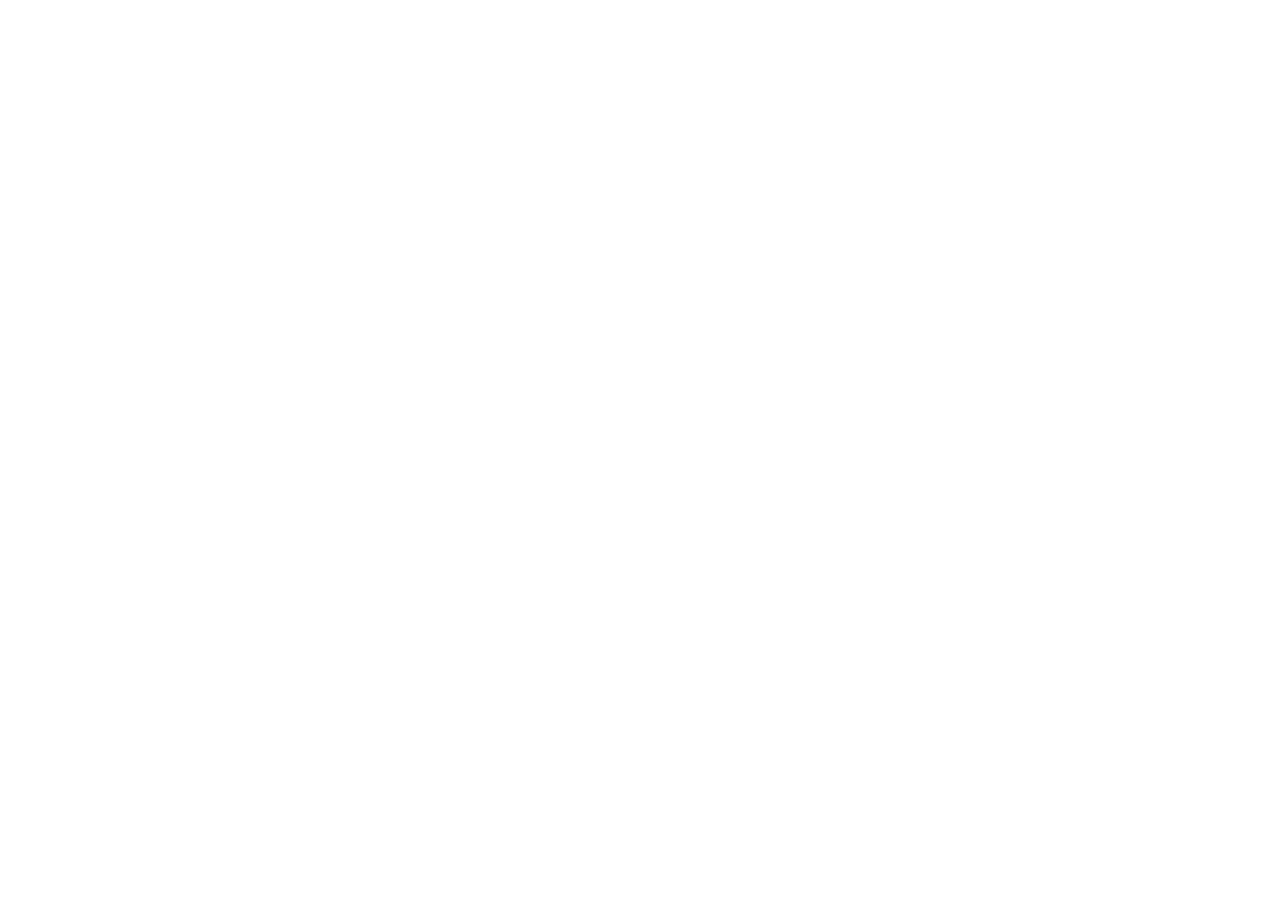
==== index.html @ 6c64a120 "Update and rename flores.html to index.html" ====
<!DOCTYPE html>
<html lang="en">
<head>
    <meta charset="UTF-8">
    <meta http-equiv="X-UA-Compatible" content="IE=edge">
    <meta name="viewport" content="width=device-width, initial-scale=1.0">
    <link rel="stylesheet" href="css/main.css">
    <link rel="icon" href="img/flowers.png" type="image/x-icon">
    <title>flowers</title>
</head>
<body class="container">
    <div class="night"></div>
    <div class="flowers">
      <div class="flower flower--1">
        <div class="flower__leafs flower__leafs--1">
          <div class="flower__leaf flower__leaf--1"></div>
          <div class="flower__leaf flower__leaf--2"></div>
          <div class="flower__leaf flower__leaf--3"></div>
          <div class="flower__leaf flower__leaf--4"></div>
          <div class="flower__white-circle"></div>  
          <div class="flower__light flower__light--1"></div>
          <div class="flower__light flower__light--2"></div>
          <div class="flower__light flower__light--3"></div>
          <div class="flower__light flower__light--4"></div>
          <div class="flower__light flower__light--5"></div>
          <div class="flower__light flower__light--6"></div>
          <div class="flower__light flower__light--7"></div>
          <div class="flower__light flower__light--8"></div>
  
        </div>
        <div class="flower__line">
          <div class="flower__line__leaf flower__line__leaf--1"></div>
          <div class="flower__line__leaf flower__line__leaf--2"></div>
          <div class="flower__line__leaf flower__line__leaf--3"></div>
          <div class="flower__line__leaf flower__line__leaf--4"></div>
          <div class="flower__line__leaf flower__line__leaf--5"></div>
          <div class="flower__line__leaf flower__line__leaf--6"></div>
        </div>
      </div>
  
      <div class="flower flower--2">
        <div class="flower__leafs flower__leafs--2">
          <div class="flower__leaf flower__leaf--1"></div>
          <div class="flower__leaf flower__leaf--2"></div>
          <div class="flower__leaf flower__leaf--3"></div>
          <div class="flower__leaf flower__leaf--4"></div>
          <div class="flower__white-circle"></div>
  
          <div class="flower__light flower__light--1"></div>
          <div class="flower__light flower__light--2"></div>
          <div class="flower__light flower__light--3"></div>
          <div class="flower__light flower__light--4"></div>
          <div class="flower__light flower__light--5"></div>
          <div class="flower__light flower__light--6"></div>
          <div class="flower__light flower__light--7"></div>
          <div class="flower__light flower__light--8"></div>
  
        </div>
        <div class="flower__line">
          <div class="flower__line__leaf flower__line__leaf--1"></div>
          <div class="flower__line__leaf flower__line__leaf--2"></div>
          <div class="flower__line__leaf flower__line__leaf--3"></div>
          <div class="flower__line__leaf flower__line__leaf--4"></div>
        </div>
      </div>
  
      <div class="flower flower--3">
        <div class="flower__leafs flower__leafs--3">
          <div class="flower__leaf flower__leaf--1"></div>
          <div class="flower__leaf flower__leaf--2"></div>
          <div class="flower__leaf flower__leaf--3"></div>
          <div class="flower__leaf flower__leaf--4"></div>
          <div class="flower__white-circle"></div>
  
          <div class="flower__light flower__light--1"></div>
          <div class="flower__light flower__light--2"></div>
          <div class="flower__light flower__light--3"></div>
          <div class="flower__light flower__light--4"></div>
          <div class="flower__light flower__light--5"></div>
          <div class="flower__light flower__light--6"></div>
          <div class="flower__light flower__light--7"></div>
          <div class="flower__light flower__light--8"></div>
  
        </div>
        <div class="flower__line">
          <div class="flower__line__leaf flower__line__leaf--1"></div>
          <div class="flower__line__leaf flower__line__leaf--2"></div>
          <div class="flower__line__leaf flower__line__leaf--3"></div>
          <div class="flower__line__leaf flower__line__leaf--4"></div>
        </div>
      </div>
  
      <div class="grow-ans" style="--d:1.2s">
        <div class="flower__g-long">
          <div class="flower__g-long__top"></div>
          <div class="flower__g-long__bottom"></div>
        </div>
      </div>
  
      <div class="growing-grass">
        <div class="flower__grass flower__grass--1">
          <div class="flower__grass--top"></div>
          <div class="flower__grass--bottom"></div>
          <div class="flower__grass__leaf flower__grass__leaf--1"></div>
          <div class="flower__grass__leaf flower__grass__leaf--2"></div>
          <div class="flower__grass__leaf flower__grass__leaf--3"></div>
          <div class="flower__grass__leaf flower__grass__leaf--4"></div>
          <div class="flower__grass__leaf flower__grass__leaf--5"></div>
          <div class="flower__grass__leaf flower__grass__leaf--6"></div>
          <div class="flower__grass__leaf flower__grass__leaf--7"></div>
          <div class="flower__grass__leaf flower__grass__leaf--8"></div>
          <div class="flower__grass__overlay"></div>
        </div>
      </div>
  
      <div class="growing-grass">
        <div class="flower__grass flower__grass--2">
          <div class="flower__grass--top"></div>
          <div class="flower__grass--bottom"></div>
          <div class="flower__grass__leaf flower__grass__leaf--1"></div>
          <div class="flower__grass__leaf flower__grass__leaf--2"></div>
          <div class="flower__grass__leaf flower__grass__leaf--3"></div>
          <div class="flower__grass__leaf flower__grass__leaf--4"></div>
          <div class="flower__grass__leaf flower__grass__leaf--5"></div>
          <div class="flower__grass__leaf flower__grass__leaf--6"></div>
          <div class="flower__grass__leaf flower__grass__leaf--7"></div>
          <div class="flower__grass__leaf flower__grass__leaf--8"></div>
          <div class="flower__grass__overlay"></div>
        </div>
      </div>
  
      <div class="grow-ans" style="--d:2.4s">
        <div class="flower__g-right flower__g-right--1">
          <div class="leaf"></div>
        </div>
      </div>
  
      <div class="grow-ans" style="--d:2.8s">
        <div class="flower__g-right flower__g-right--2">
          <div class="leaf"></div>
        </div>
      </div>
  
      <div class="grow-ans" style="--d:2.8s">
        <div class="flower__g-front">
          <div class="flower__g-front__leaf-wrapper flower__g-front__leaf-wrapper--1">
            <div class="flower__g-front__leaf"></div>
          </div>
          <div class="flower__g-front__leaf-wrapper flower__g-front__leaf-wrapper--2">
            <div class="flower__g-front__leaf"></div>
          </div>
          <div class="flower__g-front__leaf-wrapper flower__g-front__leaf-wrapper--3">
            <div class="flower__g-front__leaf"></div>
          </div>
          <div class="flower__g-front__leaf-wrapper flower__g-front__leaf-wrapper--4">
            <div class="flower__g-front__leaf"></div>
          </div>
          <div class="flower__g-front__leaf-wrapper flower__g-front__leaf-wrapper--5">
            <div class="flower__g-front__leaf"></div>
          </div>
          <div class="flower__g-front__leaf-wrapper flower__g-front__leaf-wrapper--6">
            <div class="flower__g-front__leaf"></div>
          </div>
          <div class="flower__g-front__leaf-wrapper flower__g-front__leaf-wrapper--7">
            <div class="flower__g-front__leaf"></div>
          </div>
          <div class="flower__g-front__leaf-wrapper flower__g-front__leaf-wrapper--8">
            <div class="flower__g-front__leaf"></div>
          </div>
          <div class="flower__g-front__line"></div>
        </div>
      </div>
  
      <div class="grow-ans" style="--d:3.2s">
        <div class="flower__g-fr">
          <div class="leaf"></div>
          <div class="flower__g-fr__leaf flower__g-fr__leaf--1"></div>
          <div class="flower__g-fr__leaf flower__g-fr__leaf--2"></div>
          <div class="flower__g-fr__leaf flower__g-fr__leaf--3"></div>
          <div class="flower__g-fr__leaf flower__g-fr__leaf--4"></div>
          <div class="flower__g-fr__leaf flower__g-fr__leaf--5"></div>
          <div class="flower__g-fr__leaf flower__g-fr__leaf--6"></div>
          <div class="flower__g-fr__leaf flower__g-fr__leaf--7"></div>
          <div class="flower__g-fr__leaf flower__g-fr__leaf--8"></div>
        </div>
      </div>
  
      <div class="long-g long-g--0">
        <div class="grow-ans" style="--d:3s">
          <div class="leaf leaf--0"></div>
        </div>
        <div class="grow-ans" style="--d:2.2s">
          <div class="leaf leaf--1"></div>
        </div>
        <div class="grow-ans" style="--d:3.4s">
          <div class="leaf leaf--2"></div>
        </div>
        <div class="grow-ans" style="--d:3.6s">
          <div class="leaf leaf--3"></div>
        </div>
      </div>
  
      <div class="long-g long-g--1">
        <div class="grow-ans" style="--d:3.6s">
          <div class="leaf leaf--0"></div>
        </div>
        <div class="grow-ans" style="--d:3.8s">
          <div class="leaf leaf--1"></div>
        </div>
        <div class="grow-ans" style="--d:4s">
          <div class="leaf leaf--2"></div>
        </div>
        <div class="grow-ans" style="--d:4.2s">
          <div class="leaf leaf--3"></div>
        </div>
      </div>
  
      <div class="long-g long-g--2">
        <div class="grow-ans" style="--d:4s">
          <div class="leaf leaf--0"></div>
        </div>
        <div class="grow-ans" style="--d:4.2s">
          <div class="leaf leaf--1"></div>
        </div>
        <div class="grow-ans" style="--d:4.4s">
          <div class="leaf leaf--2"></div>
        </div>
        <div class="grow-ans" style="--d:4.6s">
          <div class="leaf leaf--3"></div>
        </div>
      </div>
  
      <div class="long-g long-g--3">
        <div class="grow-ans" style="--d:4s">
          <div class="leaf leaf--0"></div>
        </div>
        <div class="grow-ans" style="--d:4.2s">
          <div class="leaf leaf--1"></div>
        </div>
        <div class="grow-ans" style="--d:3s">
          <div class="leaf leaf--2"></div>
        </div>
        <div class="grow-ans" style="--d:3.6s">
          <div class="leaf leaf--3"></div>
        </div>
      </div>
  
      <div class="long-g long-g--4">
        <div class="grow-ans" style="--d:4s">
          <div class="leaf leaf--0"></div>
        </div>
        <div class="grow-ans" style="--d:4.2s">
          <div class="leaf leaf--1"></div>
        </div>
        <div class="grow-ans" style="--d:3s">
          <div class="leaf leaf--2"></div>
        </div>
        <div class="grow-ans" style="--d:3.6s">
          <div class="leaf leaf--3"></div>
        </div>
      </div>
  
      <div class="long-g long-g--5">
        <div class="grow-ans" style="--d:4s">
          <div class="leaf leaf--0"></div>
        </div>
        <div class="grow-ans" style="--d:4.2s">
          <div class="leaf leaf--1"></div>
        </div>
        <div class="grow-ans" style="--d:3s">
          <div class="leaf leaf--2"></div>
        </div>
        <div class="grow-ans" style="--d:3.6s">
          <div class="leaf leaf--3"></div>
        </div>
      </div>
  
      <div class="long-g long-g--6">
        <div class="grow-ans" style="--d:4.2s">
          <div class="leaf leaf--0"></div>
        </div>
        <div class="grow-ans" style="--d:4.4s">
          <div class="leaf leaf--1"></div>
        </div>
        <div class="grow-ans" style="--d:4.6s">
          <div class="leaf leaf--2"></div>
        </div>
        <div class="grow-ans" style="--d:4.8s">
          <div class="leaf leaf--3"></div>
        </div>
      </div>
  
      <div class="long-g long-g--7">
        <div class="grow-ans" style="--d:3s">
          <div class="leaf leaf--0"></div>
        </div>
        <div class="grow-ans" style="--d:3.2s">
          <div class="leaf leaf--1"></div>
        </div>
        <div class="grow-ans" style="--d:3.5s">
          <div class="leaf leaf--2"></div>
        </div>
        <div class="grow-ans" style="--d:3.6s">
          <div class="leaf leaf--3"></div>
        </div>
      </div>
    </div>
    
    <script src="main.js"></script>
  </body>
</html>
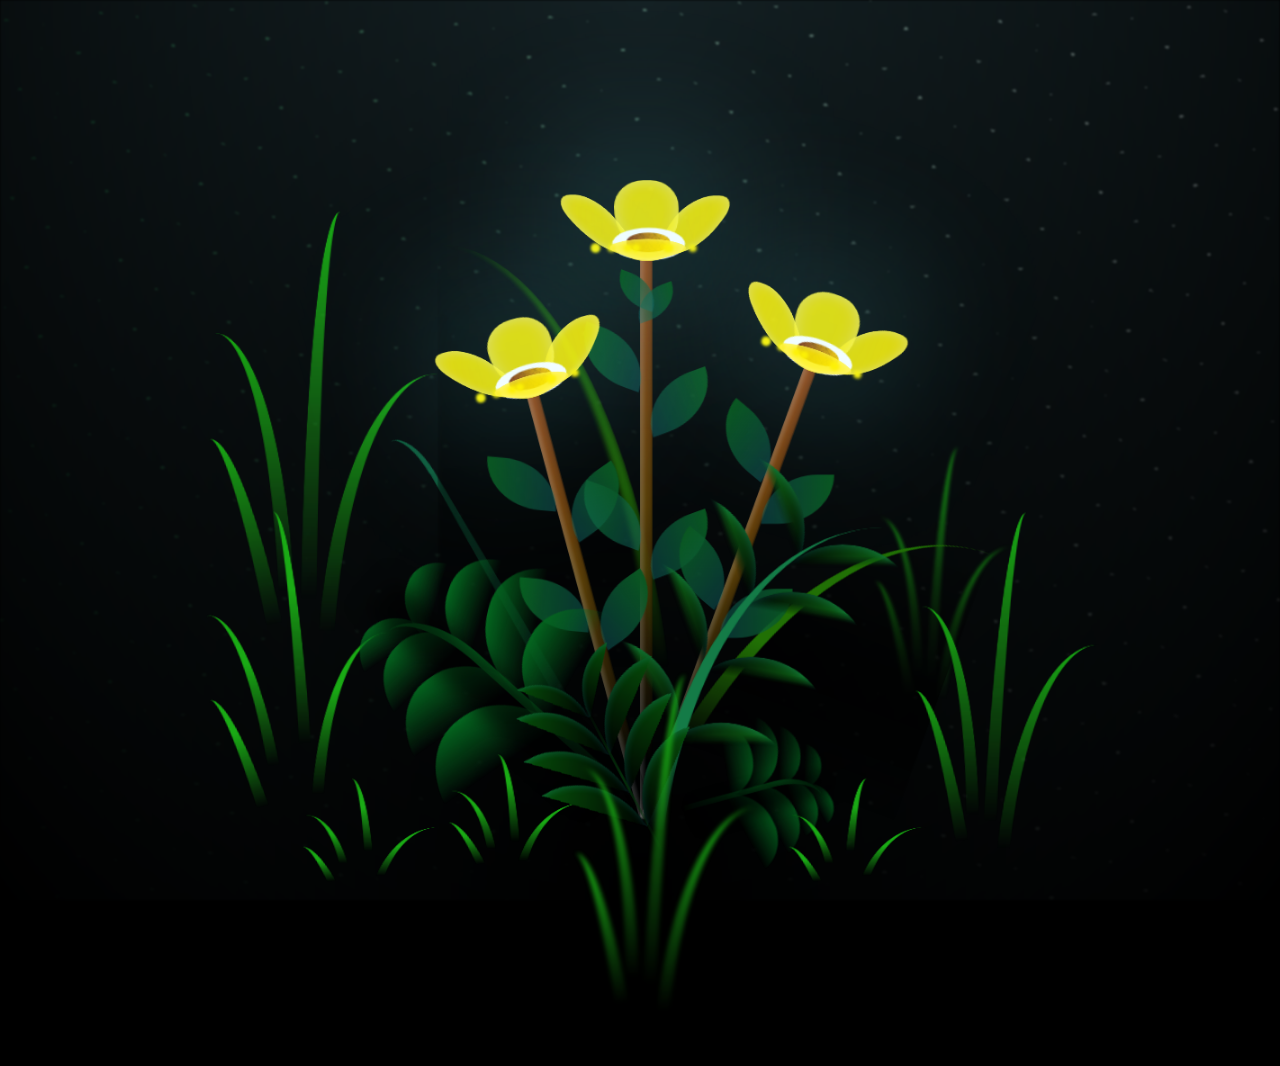
==== commit a68fd901: "Add files via upload" ====
--- a/index.html
+++ b/index.html
@@ -4,7 +4,7 @@
     <meta charset="UTF-8">
     <meta http-equiv="X-UA-Compatible" content="IE=edge">
     <meta name="viewport" content="width=device-width, initial-scale=1.0">
-    <link rel="stylesheet" href="css/main.css">
+    <link rel="stylesheet" href="main.css">
     <link rel="icon" href="img/flowers.png" type="image/x-icon">
     <title>flowers</title>
 </head>
@@ -308,4 +308,4 @@
     
     <script src="main.js"></script>
   </body>
-</html>
+</html>--- a/main.css
+++ b/main.css
@@ -0,0 +1,1321 @@
+*,
+*::after,
+*::before {
+  padding: 0;
+  margin: 0;
+  box-sizing: border-box;
+}
+
+:root {
+  --dark-color: #000;
+}
+
+body {
+  display: flex;
+  align-items: flex-end;
+  justify-content: center;
+  min-height: 100vh;
+  background-color: var(--dark-color);
+  overflow: hidden;
+  perspective: 1000px;
+}
+
+.night {
+  position: fixed;
+  left: 50%;
+  top: 0;
+  transform: translateX(-50%);
+  width: 100%;
+  height: 100%;
+  filter: blur(0.1vmin);
+  background-image: radial-gradient(ellipse at top, transparent 0%, var(--dark-color)), radial-gradient(ellipse at bottom, var(--dark-color), rgba(145, 233, 255, 0.2)), repeating-linear-gradient(220deg, rgb(0, 0, 0) 0px, rgb(0, 0, 0) 19px, transparent 19px, transparent 22px), repeating-linear-gradient(189deg, rgb(0, 0, 0) 0px, rgb(0, 0, 0) 19px, transparent 19px, transparent 22px), repeating-linear-gradient(148deg, rgb(0, 0, 0) 0px, rgb(0, 0, 0) 19px, transparent 19px, transparent 22px), linear-gradient(90deg, rgb(7, 107, 42), rgb(240, 240, 240));
+}
+
+.flowers {
+  position: relative;
+  transform: scale(0.9);
+}
+
+.flower {
+  position: absolute;
+  bottom: 10vmin;
+  transform-origin: bottom center;
+  z-index: 10;
+  --fl-speed: 0.3s;
+}
+.flower--1 {
+  -webkit-animation: moving-flower-1 4s linear infinite;
+          animation: moving-flower-1 4s linear infinite;
+}
+.flower--1 .flower__line {
+  height: 70vmin;
+  -webkit-animation-delay: 0.3s;
+          animation-delay: 0.3s;
+}
+.flower--1 .flower__line__leaf--1 {
+  -webkit-animation: blooming-leaf-right var(--fl-speed) 1.6s backwards;
+          animation: blooming-leaf-right var(--fl-speed) 1.6s backwards;
+}
+.flower--1 .flower__line__leaf--2 {
+  -webkit-animation: blooming-leaf-right var(--fl-speed) 1.4s backwards;
+          animation: blooming-leaf-right var(--fl-speed) 1.4s backwards;
+}
+.flower--1 .flower__line__leaf--3 {
+  -webkit-animation: blooming-leaf-left var(--fl-speed) 1.2s backwards;
+          animation: blooming-leaf-left var(--fl-speed) 1.2s backwards;
+}
+.flower--1 .flower__line__leaf--4 {
+  -webkit-animation: blooming-leaf-left var(--fl-speed) 1s backwards;
+          animation: blooming-leaf-left var(--fl-speed) 1s backwards;
+}
+.flower--1 .flower__line__leaf--5 {
+  -webkit-animation: blooming-leaf-right var(--fl-speed) 1.8s backwards;
+          animation: blooming-leaf-right var(--fl-speed) 1.8s backwards;
+}
+.flower--1 .flower__line__leaf--6 {
+  -webkit-animation: blooming-leaf-left var(--fl-speed) 2s backwards;
+          animation: blooming-leaf-left var(--fl-speed) 2s backwards;
+}
+.flower--2 {
+  left: 50%;
+  transform: rotate(20deg);
+  -webkit-animation: moving-flower-2 4s linear infinite;
+          animation: moving-flower-2 4s linear infinite;
+}
+.flower--2 .flower__line {
+  height: 60vmin;
+  -webkit-animation-delay: 0.6s;
+          animation-delay: 0.6s;
+}
+.flower--2 .flower__line__leaf--1 {
+  -webkit-animation: blooming-leaf-right var(--fl-speed) 1.9s backwards;
+          animation: blooming-leaf-right var(--fl-speed) 1.9s backwards;
+}
+.flower--2 .flower__line__leaf--2 {
+  -webkit-animation: blooming-leaf-right var(--fl-speed) 1.7s backwards;
+          animation: blooming-leaf-right var(--fl-speed) 1.7s backwards;
+}
+.flower--2 .flower__line__leaf--3 {
+  -webkit-animation: blooming-leaf-left var(--fl-speed) 1.5s backwards;
+          animation: blooming-leaf-left var(--fl-speed) 1.5s backwards;
+}
+.flower--2 .flower__line__leaf--4 {
+  -webkit-animation: blooming-leaf-left var(--fl-speed) 1.3s backwards;
+          animation: blooming-leaf-left var(--fl-speed) 1.3s backwards;
+}
+.flower--3 {
+  left: 50%;
+  transform: rotate(-15deg);
+  -webkit-animation: moving-flower-3 4s linear infinite;
+          animation: moving-flower-3 4s linear infinite;
+}
+.flower--3 .flower__line {
+  -webkit-animation-delay: 0.9s;
+          animation-delay: 0.9s;
+}
+.flower--3 .flower__line__leaf--1 {
+  -webkit-animation: blooming-leaf-right var(--fl-speed) 2.5s backwards;
+          animation: blooming-leaf-right var(--fl-speed) 2.5s backwards;
+}
+.flower--3 .flower__line__leaf--2 {
+  -webkit-animation: blooming-leaf-right var(--fl-speed) 2.3s backwards;
+          animation: blooming-leaf-right var(--fl-speed) 2.3s backwards;
+}
+.flower--3 .flower__line__leaf--3 {
+  -webkit-animation: blooming-leaf-left var(--fl-speed) 2.1s backwards;
+          animation: blooming-leaf-left var(--fl-speed) 2.1s backwards;
+}
+.flower--3 .flower__line__leaf--4 {
+  -webkit-animation: blooming-leaf-left var(--fl-speed) 1.9s backwards;
+          animation: blooming-leaf-left var(--fl-speed) 1.9s backwards;
+}
+.flower__leafs {
+  position: relative;
+  -webkit-animation: blooming-flower 2s backwards;
+          animation: blooming-flower 2s backwards;
+}
+.flower__leafs--1 {
+  -webkit-animation-delay: 1.1s;
+          animation-delay: 1.1s;
+}
+.flower__leafs--2 {
+  -webkit-animation-delay: 1.4s;
+          animation-delay: 1.4s;
+}
+.flower__leafs--3 {
+  -webkit-animation-delay: 1.7s;
+          animation-delay: 1.7s;
+}
+.flower__leafs::after {
+  content: "";
+  position: absolute;
+  left: 0;
+  top: 0;
+  transform: translate(-50%, -100%);
+  width: 8vmin;
+  height: 8vmin;
+  background-color: #6bf0ff;
+  filter: blur(10vmin);
+}
+.flower__leaf {
+  position: absolute;
+  bottom: 0;
+  left: 50%;
+  width: 8vmin;
+  height: 11vmin;
+  border-radius: 51% 49% 47% 53%/44% 45% 55% 69%;
+  background-color: #FFEF00;
+  background-image: linear-gradient(to top, #FFEF00, #FFEF00);
+  transform-origin: bottom center;
+  opacity: 0.9;
+  box-shadow: inset 0 0 2vmin rgba(255, 255, 255, 0.5);
+}
+.flower__leaf--1 {
+  transform: translate(-10%, 1%) rotateY(40deg) rotateX(-50deg);
+}
+.flower__leaf--2 {
+  transform: translate(-50%, -4%) rotateX(40deg);
+}
+.flower__leaf--3 {
+  transform: translate(-90%, 0%) rotateY(45deg) rotateX(50deg);
+}
+.flower__leaf--4 {
+  width: 8vmin;
+  height: 8vmin;
+  transform-origin: bottom left;
+  border-radius: 4vmin 10vmin 4vmin 4vmin;
+  transform: translate(0%, 18%) rotateX(70deg) rotate(-43deg);
+  background-image: linear-gradient(to top, #FFEF00, #FFEF00);
+  z-index: 1;
+  opacity: 0.8;
+}
+.flower__white-circle {
+  position: absolute;
+  left: -3.5vmin;
+  top: -3vmin;
+  width: 9vmin;
+  height: 4vmin;
+  border-radius: 50%;
+  background-color: #fff;
+}
+.flower__white-circle::after {
+  content: "";
+  position: absolute;
+  left: 50%;
+  top: 45%;
+  transform: translate(-50%, -50%);
+  width: 60%;
+  height: 60%;
+  border-radius: inherit;
+  background-image: repeating-linear-gradient(135deg, rgba(0, 0, 0, 0.03) 0px, rgba(0, 0, 0, 0.03) 1px, transparent 1px, transparent 12px), repeating-linear-gradient(45deg, rgba(0, 0, 0, 0.03) 0px, rgba(0, 0, 0, 0.03) 1px, transparent 1px, transparent 12px), repeating-linear-gradient(67.5deg, rgba(0, 0, 0, 0.03) 0px, rgba(0, 0, 0, 0.03) 1px, transparent 1px, transparent 12px), repeating-linear-gradient(135deg, rgba(0, 0, 0, 0.03) 0px, rgba(0, 0, 0, 0.03) 1px, transparent 1px, transparent 12px), repeating-linear-gradient(45deg, rgba(0, 0, 0, 0.03) 0px, rgba(0, 0, 0, 0.03) 1px, transparent 1px, transparent 12px), repeating-linear-gradient(112.5deg, rgba(0, 0, 0, 0.03) 0px, rgba(0, 0, 0, 0.03) 1px, transparent 1px, transparent 12px), repeating-linear-gradient(112.5deg, rgba(0, 0, 0, 0.03) 0px, rgba(0, 0, 0, 0.03) 1px, transparent 1px, transparent 12px), repeating-linear-gradient(45deg, rgba(0, 0, 0, 0.03) 0px, rgba(0, 0, 0, 0.03) 1px, transparent 1px, transparent 12px), repeating-linear-gradient(22.5deg, rgba(0, 0, 0, 0.03) 0px, rgba(0, 0, 0, 0.03) 1px, transparent 1px, transparent 12px), repeating-linear-gradient(45deg, rgba(0, 0, 0, 0.03) 0px, rgba(0, 0, 0, 0.03) 1px, transparent 1px, transparent 12px), repeating-linear-gradient(22.5deg, rgba(0, 0, 0, 0.03) 0px, rgba(0, 0, 0, 0.03) 1px, transparent 1px, transparent 12px), repeating-linear-gradient(135deg, rgba(0, 0, 0, 0.03) 0px, rgba(0, 0, 0, 0.03) 1px, transparent 1px, transparent 12px), repeating-linear-gradient(157.5deg, rgba(0, 0, 0, 0.03) 0px, rgba(0, 0, 0, 0.03) 1px, transparent 1px, transparent 12px), repeating-linear-gradient(67.5deg, rgba(0, 0, 0, 0.03) 0px, rgba(0, 0, 0, 0.03) 1px, transparent 1px, transparent 12px), repeating-linear-gradient(67.5deg, rgba(0, 0, 0, 0.03) 0px, rgba(0, 0, 0, 0.03) 1px, transparent 1px, transparent 12px), linear-gradient(90deg, rgb(127, 47, 21), rgb(255, 206, 0));
+}
+.flower__line {
+  height: 55vmin;
+  width: 1.5vmin;
+  background-image: linear-gradient(to left, rgba(0, 0, 0, 0.2), transparent, rgba(255, 255, 255, 0.2)), linear-gradient(to top, transparent 10%, #583e08, #944415);
+  box-shadow: inset 0 0 2px rgba(0, 0, 0, 0.5);
+  -webkit-animation: grow-flower-tree 4s backwards;
+          animation: grow-flower-tree 4s backwards;
+}
+.flower__line__leaf {
+  --w: 7vmin;
+  --h: calc(var(--w) + 2vmin);
+  position: absolute;
+  top: 20%;
+  left: 90%;
+  width: var(--w);
+  height: var(--h);
+  border-top-right-radius: var(--h);
+  border-bottom-left-radius: var(--h);
+  background-image: linear-gradient(to top, rgba(20, 117, 122, 0.4), #095721);
+}
+.flower__line__leaf--1 {
+  transform: rotate(70deg) rotateY(30deg);
+}
+.flower__line__leaf--2 {
+  top: 45%;
+  transform: rotate(70deg) rotateY(30deg);
+}
+.flower__line__leaf--3, .flower__line__leaf--4, .flower__line__leaf--6 {
+  border-top-right-radius: 0;
+  border-bottom-left-radius: 0;
+  border-top-left-radius: var(--h);
+  border-bottom-right-radius: var(--h);
+  left: -460%;
+  top: 12%;
+  transform: rotate(-70deg) rotateY(30deg);
+}
+.flower__line__leaf--4 {
+  top: 40%;
+}
+.flower__line__leaf--5 {
+  top: 0;
+  transform-origin: left;
+  transform: rotate(70deg) rotateY(30deg) scale(0.6);
+}
+.flower__line__leaf--6 {
+  top: -2%;
+  left: -450%;
+  transform-origin: right;
+  transform: rotate(-70deg) rotateY(30deg) scale(0.6);
+}
+.flower__light {
+  position: absolute;
+  bottom: 0vmin;
+  width: 1vmin;
+  height: 1vmin;
+  background-color: rgb(255, 251, 0);
+  border-radius: 50%;
+  filter: blur(0.2vmin);
+  -webkit-animation: light-ans 4s linear infinite backwards;
+          animation: light-ans 4s linear infinite backwards;
+}
+.flower__light:nth-child(odd) {
+  background-color: #FFEF00;
+}
+.flower__light--1 {
+  left: -2vmin;
+  -webkit-animation-delay: 1s;
+          animation-delay: 1s;
+}
+.flower__light--2 {
+  left: 3vmin;
+  -webkit-animation-delay: 0.5s;
+          animation-delay: 0.5s;
+}
+.flower__light--3 {
+  left: -6vmin;
+  -webkit-animation-delay: 0.3s;
+          animation-delay: 0.3s;
+}
+.flower__light--4 {
+  left: 6vmin;
+  -webkit-animation-delay: 0.9s;
+          animation-delay: 0.9s;
+}
+.flower__light--5 {
+  left: -1vmin;
+  -webkit-animation-delay: 1.5s;
+          animation-delay: 1.5s;
+}
+.flower__light--6 {
+  left: -4vmin;
+  -webkit-animation-delay: 3s;
+          animation-delay: 3s;
+}
+.flower__light--7 {
+  left: 3vmin;
+  -webkit-animation-delay: 2s;
+          animation-delay: 2s;
+}
+.flower__light--8 {
+  left: -6vmin;
+  -webkit-animation-delay: 3.5s;
+          animation-delay: 3.5s;
+}
+.flower__grass {
+  --c: #04661f;
+  --line-w: 1.5vmin;
+  position: absolute;
+  bottom: 12vmin;
+  left: -7vmin;
+  display: flex;
+  flex-direction: column;
+  align-items: flex-end;
+  z-index: 20;
+  transform-origin: bottom center;
+  transform: rotate(-48deg) rotateY(40deg);
+}
+.flower__grass--1 {
+  -webkit-animation: moving-grass 2s linear infinite;
+          animation: moving-grass 2s linear infinite;
+}
+.flower__grass--2 {
+  left: 2vmin;
+  bottom: 10vmin;
+  transform: scale(0.5) rotate(75deg) rotateX(10deg) rotateY(-200deg);
+  opacity: 0.8;
+  z-index: 0;
+  -webkit-animation: moving-grass--2 1.5s linear infinite;
+          animation: moving-grass--2 1.5s linear infinite;
+}
+.flower__grass--top {
+  width: 7vmin;
+  height: 10vmin;
+  border-top-right-radius: 100%;
+  border-right: var(--line-w) solid var(--c);
+  transform-origin: bottom center;
+  transform: rotate(-2deg);
+}
+.flower__grass--bottom {
+  margin-top: -2px;
+  width: var(--line-w);
+  height: 25vmin;
+  background-image: linear-gradient(to top, transparent, var(--c));
+}
+.flower__grass__leaf {
+  --size: 10vmin;
+  position: absolute;
+  width: calc(var(--size) * 2.1);
+  height: var(--size);
+  border-top-left-radius: var(--size);
+  border-top-right-radius: var(--size);
+  background-image: linear-gradient(to top, transparent, transparent 30%, var(--c));
+  z-index: 100;
+}
+.flower__grass__leaf--1 {
+  top: -6%;
+  left: 30%;
+  --size: 6vmin;
+  transform: rotate(-20deg);
+  -webkit-animation: growing-grass-ans--1 2s 2.6s backwards;
+          animation: growing-grass-ans--1 2s 2.6s backwards;
+}
+@-webkit-keyframes growing-grass-ans--1 {
+  0% {
+    transform-origin: bottom left;
+    transform: rotate(-20deg) scale(0);
+  }
+}
+@keyframes growing-grass-ans--1 {
+  0% {
+    transform-origin: bottom left;
+    transform: rotate(-20deg) scale(0);
+  }
+}
+.flower__grass__leaf--2 {
+  top: -5%;
+  left: -110%;
+  --size: 6vmin;
+  transform: rotate(10deg);
+  -webkit-animation: growing-grass-ans--2 2s 2.4s linear backwards;
+          animation: growing-grass-ans--2 2s 2.4s linear backwards;
+}
+@-webkit-keyframes growing-grass-ans--2 {
+  0% {
+    transform-origin: bottom right;
+    transform: rotate(10deg) scale(0);
+  }
+}
+@keyframes growing-grass-ans--2 {
+  0% {
+    transform-origin: bottom right;
+    transform: rotate(10deg) scale(0);
+  }
+}
+.flower__grass__leaf--3 {
+  top: 5%;
+  left: 60%;
+  --size: 8vmin;
+  transform: rotate(-18deg) rotateX(-20deg);
+  -webkit-animation: growing-grass-ans--3 2s 2.2s linear backwards;
+          animation: growing-grass-ans--3 2s 2.2s linear backwards;
+}
+@-webkit-keyframes growing-grass-ans--3 {
+  0% {
+    transform-origin: bottom left;
+    transform: rotate(-18deg) rotateX(-20deg) scale(0);
+  }
+}
+@keyframes growing-grass-ans--3 {
+  0% {
+    transform-origin: bottom left;
+    transform: rotate(-18deg) rotateX(-20deg) scale(0);
+  }
+}
+.flower__grass__leaf--4 {
+  top: 6%;
+  left: -135%;
+  --size: 8vmin;
+  transform: rotate(2deg);
+  -webkit-animation: growing-grass-ans--4 2s 2s linear backwards;
+          animation: growing-grass-ans--4 2s 2s linear backwards;
+}
+@-webkit-keyframes growing-grass-ans--4 {
+  0% {
+    transform-origin: bottom right;
+    transform: rotate(2deg) scale(0);
+  }
+}
+@keyframes growing-grass-ans--4 {
+  0% {
+    transform-origin: bottom right;
+    transform: rotate(2deg) scale(0);
+  }
+}
+.flower__grass__leaf--5 {
+  top: 20%;
+  left: 60%;
+  --size: 10vmin;
+  transform: rotate(-24deg) rotateX(-20deg);
+  -webkit-animation: growing-grass-ans--5 2s 1.8s linear backwards;
+          animation: growing-grass-ans--5 2s 1.8s linear backwards;
+}
+@-webkit-keyframes growing-grass-ans--5 {
+  0% {
+    transform-origin: bottom left;
+    transform: rotate(-24deg) rotateX(-20deg) scale(0);
+  }
+}
+@keyframes growing-grass-ans--5 {
+  0% {
+    transform-origin: bottom left;
+    transform: rotate(-24deg) rotateX(-20deg) scale(0);
+  }
+}
+.flower__grass__leaf--6 {
+  top: 22%;
+  left: -180%;
+  --size: 10vmin;
+  transform: rotate(10deg);
+  -webkit-animation: growing-grass-ans--6 2s 1.6s linear backwards;
+          animation: growing-grass-ans--6 2s 1.6s linear backwards;
+}
+@-webkit-keyframes growing-grass-ans--6 {
+  0% {
+    transform-origin: bottom right;
+    transform: rotate(10deg) scale(0);
+  }
+}
+@keyframes growing-grass-ans--6 {
+  0% {
+    transform-origin: bottom right;
+    transform: rotate(10deg) scale(0);
+  }
+}
+.flower__grass__leaf--7 {
+  top: 39%;
+  left: 70%;
+  --size: 10vmin;
+  transform: rotate(-10deg);
+  -webkit-animation: growing-grass-ans--7 2s 1.4s linear backwards;
+          animation: growing-grass-ans--7 2s 1.4s linear backwards;
+}
+@-webkit-keyframes growing-grass-ans--7 {
+  0% {
+    transform-origin: bottom left;
+    transform: rotate(-10deg) scale(0);
+  }
+}
+@keyframes growing-grass-ans--7 {
+  0% {
+    transform-origin: bottom left;
+    transform: rotate(-10deg) scale(0);
+  }
+}
+.flower__grass__leaf--8 {
+  top: 40%;
+  left: -215%;
+  --size: 11vmin;
+  transform: rotate(10deg);
+  -webkit-animation: growing-grass-ans--8 2s 1.2s linear backwards;
+          animation: growing-grass-ans--8 2s 1.2s linear backwards;
+}
+@-webkit-keyframes growing-grass-ans--8 {
+  0% {
+    transform-origin: bottom right;
+    transform: rotate(10deg) scale(0);
+  }
+}
+@keyframes growing-grass-ans--8 {
+  0% {
+    transform-origin: bottom right;
+    transform: rotate(10deg) scale(0);
+  }
+}
+.flower__grass__overlay {
+  position: absolute;
+  top: -10%;
+  right: 0%;
+  width: 100%;
+  height: 100%;
+  background-color: rgba(0, 0, 0, 0.6);
+  filter: blur(1.5vmin);
+  z-index: 100;
+}
+.flower__g-long {
+  --w: 2vmin;
+  --h: 6vmin;
+  --c: #0e5b3c;
+  position: absolute;
+  bottom: 10vmin;
+  left: -3vmin;
+  transform-origin: bottom center;
+  transform: rotate(-30deg) rotateY(-20deg);
+  display: flex;
+  flex-direction: column;
+  align-items: flex-end;
+  -webkit-animation: flower-g-long-ans 3s linear infinite;
+          animation: flower-g-long-ans 3s linear infinite;
+}
+@-webkit-keyframes flower-g-long-ans {
+  0%, 100% {
+    transform: rotate(-30deg) rotateY(-20deg);
+  }
+  50% {
+    transform: rotate(-32deg) rotateY(-20deg);
+  }
+}
+@keyframes flower-g-long-ans {
+  0%, 100% {
+    transform: rotate(-30deg) rotateY(-20deg);
+  }
+  50% {
+    transform: rotate(-32deg) rotateY(-20deg);
+  }
+}
+.flower__g-long__top {
+  top: calc(var(--h) * -1);
+  width: calc(var(--w) + 1vmin);
+  height: var(--h);
+  border-top-right-radius: 100%;
+  border-right: 0.7vmin solid var(--c);
+  transform: translate(-0.7vmin, 1vmin);
+}
+.flower__g-long__bottom {
+  width: var(--w);
+  height: 50vmin;
+  transform-origin: bottom center;
+  background-image: linear-gradient(to top, transparent 30%, var(--c));
+  box-shadow: inset 0 0 2px rgba(0, 0, 0, 0.5);
+  -webkit-clip-path: polygon(35% 0, 65% 1%, 100% 100%, 0% 100%);
+          clip-path: polygon(35% 0, 65% 1%, 100% 100%, 0% 100%);
+}
+.flower__g-right {
+  position: absolute;
+  bottom: 6vmin;
+  left: -2vmin;
+  transform-origin: bottom left;
+  transform: rotate(20deg);
+}
+.flower__g-right .leaf {
+  width: 30vmin;
+  height: 50vmin;
+  border-top-left-radius: 100%;
+  border-left: 2vmin solid #217005;
+  background-image: linear-gradient(to bottom, transparent, var(--dark-color) 60%);
+  -webkit-mask-image: linear-gradient(to top, transparent 30%, #24803e 60%);
+}
+.flower__g-right--1 {
+  -webkit-animation: flower-g-right-ans 2.5s linear infinite;
+          animation: flower-g-right-ans 2.5s linear infinite;
+}
+.flower__g-right--2 {
+  left: 5vmin;
+  transform: rotateY(-180deg);
+  -webkit-animation: flower-g-right-ans--2 3s linear infinite;
+          animation: flower-g-right-ans--2 3s linear infinite;
+}
+.flower__g-right--2 .leaf {
+  height: 75vmin;
+  filter: blur(0.3vmin);
+  opacity: 0.8;
+}
+@-webkit-keyframes flower-g-right-ans {
+  0%, 100% {
+    transform: rotate(20deg);
+  }
+  50% {
+    transform: rotate(24deg) rotateX(-20deg);
+  }
+}
+@keyframes flower-g-right-ans {
+  0%, 100% {
+    transform: rotate(20deg);
+  }
+  50% {
+    transform: rotate(24deg) rotateX(-20deg);
+  }
+}
+@-webkit-keyframes flower-g-right-ans--2 {
+  0%, 100% {
+    transform: rotateY(-180deg) rotate(0deg) rotateX(-20deg);
+  }
+  50% {
+    transform: rotateY(-180deg) rotate(6deg) rotateX(-20deg);
+  }
+}
+@keyframes flower-g-right-ans--2 {
+  0%, 100% {
+    transform: rotateY(-180deg) rotate(0deg) rotateX(-20deg);
+  }
+  50% {
+    transform: rotateY(-180deg) rotate(6deg) rotateX(-20deg);
+  }
+}
+.flower__g-front {
+  position: absolute;
+  bottom: 6vmin;
+  left: 2.5vmin;
+  z-index: 100;
+  transform-origin: bottom center;
+  transform: rotate(-28deg) rotateY(30deg) scale(1.04);
+  -webkit-animation: flower__g-front-ans 2s linear infinite;
+          animation: flower__g-front-ans 2s linear infinite;
+}
+@-webkit-keyframes flower__g-front-ans {
+  0%, 100% {
+    transform: rotate(-28deg) rotateY(30deg) scale(1.04);
+  }
+  50% {
+    transform: rotate(-35deg) rotateY(40deg) scale(1.04);
+  }
+}
+@keyframes flower__g-front-ans {
+  0%, 100% {
+    transform: rotate(-28deg) rotateY(30deg) scale(1.04);
+  }
+  50% {
+    transform: rotate(-35deg) rotateY(40deg) scale(1.04);
+  }
+}
+.flower__g-front__line {
+  width: 0.3vmin;
+  height: 20vmin;
+  background-image: linear-gradient(to top, transparent, #042e0b, transparent 100%);
+  position: relative;
+}
+.flower__g-front__leaf-wrapper {
+  position: absolute;
+  top: 0;
+  left: 0;
+  transform-origin: bottom left;
+  transform: rotate(10deg);
+}
+.flower__g-front__leaf-wrapper:nth-child(even) {
+  left: 0vmin;
+  transform: rotateY(-180deg) rotate(5deg);
+  -webkit-animation: flower__g-front__leaf-left-ans 1s ease-in backwards;
+          animation: flower__g-front__leaf-left-ans 1s ease-in backwards;
+}
+.flower__g-front__leaf-wrapper:nth-child(odd) {
+  -webkit-animation: flower__g-front__leaf-ans 1s ease-in backwards;
+          animation: flower__g-front__leaf-ans 1s ease-in backwards;
+}
+.flower__g-front__leaf-wrapper--1 {
+  top: -8vmin;
+  transform: scale(0.7);
+  -webkit-animation: flower__g-front__leaf-ans 1s 5.5s ease-in backwards !important;
+          animation: flower__g-front__leaf-ans 1s 5.5s ease-in backwards !important;
+}
+.flower__g-front__leaf-wrapper--2 {
+  top: -8vmin;
+  transform: rotateY(-180deg) scale(0.7) !important;
+  -webkit-animation: flower__g-front__leaf-left-ans-2 1s 4.6s ease-in backwards !important;
+          animation: flower__g-front__leaf-left-ans-2 1s 4.6s ease-in backwards !important;
+}
+.flower__g-front__leaf-wrapper--3 {
+  top: -3vmin;
+  -webkit-animation: flower__g-front__leaf-ans 1s 4.6s ease-in backwards;
+          animation: flower__g-front__leaf-ans 1s 4.6s ease-in backwards;
+}
+.flower__g-front__leaf-wrapper--4 {
+  top: -3vmin;
+  transform: rotateY(-180deg) scale(0.9) !important;
+  -webkit-animation: flower__g-front__leaf-left-ans-2 1s 4.6s ease-in backwards !important;
+          animation: flower__g-front__leaf-left-ans-2 1s 4.6s ease-in backwards !important;
+}
+@-webkit-keyframes flower__g-front__leaf-left-ans-2 {
+  0% {
+    transform: rotateY(-180deg) scale(0);
+  }
+}
+@keyframes flower__g-front__leaf-left-ans-2 {
+  0% {
+    transform: rotateY(-180deg) scale(0);
+  }
+}
+.flower__g-front__leaf-wrapper--5, .flower__g-front__leaf-wrapper--6 {
+  top: 2vmin;
+}
+.flower__g-front__leaf-wrapper--7, .flower__g-front__leaf-wrapper--8 {
+  top: 6.5vmin;
+}
+.flower__g-front__leaf-wrapper--2 {
+  -webkit-animation-delay: 5.2s !important;
+          animation-delay: 5.2s !important;
+}
+.flower__g-front__leaf-wrapper--3 {
+  -webkit-animation-delay: 4.9s !important;
+          animation-delay: 4.9s !important;
+}
+.flower__g-front__leaf-wrapper--5 {
+  -webkit-animation-delay: 4.3s !important;
+          animation-delay: 4.3s !important;
+}
+.flower__g-front__leaf-wrapper--6 {
+  -webkit-animation-delay: 4.1s !important;
+          animation-delay: 4.1s !important;
+}
+.flower__g-front__leaf-wrapper--7 {
+  -webkit-animation-delay: 3.8s !important;
+          animation-delay: 3.8s !important;
+}
+.flower__g-front__leaf-wrapper--8 {
+  -webkit-animation-delay: 3.5s !important;
+          animation-delay: 3.5s !important;
+}
+@-webkit-keyframes flower__g-front__leaf-ans {
+  0% {
+    transform: rotate(10deg) scale(0);
+  }
+}
+@keyframes flower__g-front__leaf-ans {
+  0% {
+    transform: rotate(10deg) scale(0);
+  }
+}
+@-webkit-keyframes flower__g-front__leaf-left-ans {
+  0% {
+    transform: rotateY(-180deg) rotate(5deg) scale(0);
+  }
+}
+@keyframes flower__g-front__leaf-left-ans {
+  0% {
+    transform: rotateY(-180deg) rotate(5deg) scale(0);
+  }
+}
+.flower__g-front__leaf {
+  width: 10vmin;
+  height: 10vmin;
+  border-radius: 100% 0% 0% 100%/100% 100% 0% 0%;
+  box-shadow: inset 0 2px 1vmin hsla(184deg, 97%, 58%, 0.2);
+  background-image: linear-gradient(to bottom left, transparent, var(--dark-color)), linear-gradient(to bottom right, #064f0a 50%, transparent 50%, transparent);
+  -webkit-mask-image: linear-gradient(to bottom right, #097149 50%, transparent 50%, transparent);
+  mask-image: linear-gradient(to bottom right, #0e8723 50%, transparent 50%, transparent);
+}
+.flower__g-fr {
+  position: absolute;
+  bottom: -4vmin;
+  left: vmin;
+  transform-origin: bottom left;
+  z-index: 10;
+  -webkit-animation: flower__g-fr-ans 2s linear infinite;
+          animation: flower__g-fr-ans 2s linear infinite;
+}
+@-webkit-keyframes flower__g-fr-ans {
+  0%, 100% {
+    transform: rotate(2deg);
+  }
+  50% {
+    transform: rotate(4deg);
+  }
+}
+@keyframes flower__g-fr-ans {
+  0%, 100% {
+    transform: rotate(2deg);
+  }
+  50% {
+    transform: rotate(4deg);
+  }
+}
+.flower__g-fr .leaf {
+  width: 30vmin;
+  height: 50vmin;
+  border-top-left-radius: 100%;
+  border-left: 2vmin solid #147b47;
+  -webkit-mask-image: linear-gradient(to top, transparent 25%, #0e4e2a 50%);
+  position: relative;
+  z-index: 1;
+}
+.flower__g-fr__leaf {
+  position: absolute;
+  top: 0;
+  left: 0;
+  width: 10vmin;
+  height: 10vmin;
+  border-radius: 100% 0% 0% 100%/100% 100% 0% 0%;
+  box-shadow: inset 0 2px 1vmin hsla(184deg, 97%, 58%, 0.2);
+  background-image: linear-gradient(to bottom left, transparent, var(--dark-color) 98%), linear-gradient(to bottom right, #106e18 45%, transparent 50%, transparent);
+  -webkit-mask-image: linear-gradient(135deg, #175f22 40%, transparent 50%, transparent);
+}
+.flower__g-fr__leaf--1 {
+  left: 20vmin;
+  transform: rotate(45deg);
+  -webkit-animation: flower__g-fr-leaft-ans-1 0.5s 5.2s linear backwards;
+          animation: flower__g-fr-leaft-ans-1 0.5s 5.2s linear backwards;
+}
+@-webkit-keyframes flower__g-fr-leaft-ans-1 {
+  0% {
+    transform-origin: left;
+    transform: rotate(45deg) scale(0);
+  }
+}
+@keyframes flower__g-fr-leaft-ans-1 {
+  0% {
+    transform-origin: left;
+    transform: rotate(45deg) scale(0);
+  }
+}
+.flower__g-fr__leaf--2 {
+  left: 12vmin;
+  top: -7vmin;
+  transform: rotate(25deg) rotateY(-180deg);
+  -webkit-animation: flower__g-fr-leaft-ans-6 0.5s 5s linear backwards;
+          animation: flower__g-fr-leaft-ans-6 0.5s 5s linear backwards;
+}
+.flower__g-fr__leaf--3 {
+  left: 15vmin;
+  top: 6vmin;
+  transform: rotate(55deg);
+  -webkit-animation: flower__g-fr-leaft-ans-5 0.5s 4.8s linear backwards;
+          animation: flower__g-fr-leaft-ans-5 0.5s 4.8s linear backwards;
+}
+.flower__g-fr__leaf--4 {
+  left: 6vmin;
+  top: -2vmin;
+  transform: rotate(25deg) rotateY(-180deg);
+  -webkit-animation: flower__g-fr-leaft-ans-6 0.5s 4.6s linear backwards;
+          animation: flower__g-fr-leaft-ans-6 0.5s 4.6s linear backwards;
+}
+.flower__g-fr__leaf--5 {
+  left: 10vmin;
+  top: 14vmin;
+  transform: rotate(55deg);
+  -webkit-animation: flower__g-fr-leaft-ans-5 0.5s 4.4s linear backwards;
+          animation: flower__g-fr-leaft-ans-5 0.5s 4.4s linear backwards;
+}
+@-webkit-keyframes flower__g-fr-leaft-ans-5 {
+  0% {
+    transform-origin: left;
+    transform: rotate(55deg) scale(0);
+  }
+}
+@keyframes flower__g-fr-leaft-ans-5 {
+  0% {
+    transform-origin: left;
+    transform: rotate(55deg) scale(0);
+  }
+}
+.flower__g-fr__leaf--6 {
+  left: 0vmin;
+  top: 6vmin;
+  transform: rotate(25deg) rotateY(-180deg);
+  -webkit-animation: flower__g-fr-leaft-ans-6 0.5s 4.2s linear backwards;
+          animation: flower__g-fr-leaft-ans-6 0.5s 4.2s linear backwards;
+}
+@-webkit-keyframes flower__g-fr-leaft-ans-6 {
+  0% {
+    transform-origin: right;
+    transform: rotate(25deg) rotateY(-180deg) scale(0);
+  }
+}
+@keyframes flower__g-fr-leaft-ans-6 {
+  0% {
+    transform-origin: right;
+    transform: rotate(25deg) rotateY(-180deg) scale(0);
+  }
+}
+.flower__g-fr__leaf--7 {
+  left: 5vmin;
+  top: 22vmin;
+  transform: rotate(45deg);
+  -webkit-animation: flower__g-fr-leaft-ans-7 0.5s 4s linear backwards;
+          animation: flower__g-fr-leaft-ans-7 0.5s 4s linear backwards;
+}
+@-webkit-keyframes flower__g-fr-leaft-ans-7 {
+  0% {
+    transform-origin: left;
+    transform: rotate(45deg) scale(0);
+  }
+}
+@keyframes flower__g-fr-leaft-ans-7 {
+  0% {
+    transform-origin: left;
+    transform: rotate(45deg) scale(0);
+  }
+}
+.flower__g-fr__leaf--8 {
+  left: -4vmin;
+  top: 15vmin;
+  transform: rotate(15deg) rotateY(-180deg);
+  -webkit-animation: flower__g-fr-leaft-ans-8 0.5s 3.8s linear backwards;
+          animation: flower__g-fr-leaft-ans-8 0.5s 3.8s linear backwards;
+}
+@-webkit-keyframes flower__g-fr-leaft-ans-8 {
+  0% {
+    transform-origin: right;
+    transform: rotate(15deg) rotateY(-180deg) scale(0);
+  }
+}
+@keyframes flower__g-fr-leaft-ans-8 {
+  0% {
+    transform-origin: right;
+    transform: rotate(15deg) rotateY(-180deg) scale(0);
+  }
+}
+
+.long-g {
+  position: absolute;
+  bottom: 25vmin;
+  left: -42vmin;
+  transform-origin: bottom left;
+}
+.long-g--1 {
+  bottom: 0vmin;
+  transform: scale(0.8) rotate(-5deg);
+}
+.long-g--1 .leaf {
+  -webkit-mask-image: linear-gradient(to top, transparent 40%, #196d2a 80%) !important;
+}
+.long-g--1 .leaf--1 {
+  --w: 5vmin;
+  --h: 60vmin;
+  left: -2vmin;
+  transform: rotate(3deg) rotateY(-180deg);
+}
+.long-g--2, .long-g--3 {
+  bottom: -3vmin;
+  left: -35vmin;
+  transform-origin: center;
+  transform: scale(0.6) rotateX(60deg);
+}
+.long-g--2 .leaf, .long-g--3 .leaf {
+  -webkit-mask-image: linear-gradient(to top, transparent 50%, #176220 80%) !important;
+}
+.long-g--2 .leaf--1, .long-g--3 .leaf--1 {
+  left: -1vmin;
+  transform: rotateY(-180deg);
+}
+.long-g--3 {
+  left: -17vmin;
+  bottom: 0vmin;
+}
+.long-g--3 .leaf {
+  -webkit-mask-image: linear-gradient(to top, transparent 40%, #176220 80%) !important;
+}
+.long-g--4 {
+  left: 25vmin;
+  bottom: -3vmin;
+  transform-origin: center;
+  transform: scale(0.6) rotateX(60deg);
+}
+.long-g--4 .leaf {
+  -webkit-mask-image: linear-gradient(to top, transparent 50%, #176220 80%) !important;
+}
+.long-g--5 {
+  left: 42vmin;
+  bottom: 0vmin;
+  transform: scale(0.8) rotate(2deg);
+}
+.long-g--6 {
+  left: 0vmin;
+  bottom: -20vmin;
+  z-index: 100;
+  filter: blur(0.3vmin);
+  transform: scale(0.8) rotate(2deg);
+}
+.long-g--7 {
+  left: 35vmin;
+  bottom: 20vmin;
+  z-index: -1;
+  filter: blur(0.3vmin);
+  transform: scale(0.6) rotate(2deg);
+  opacity: 0.7;
+}
+.long-g .leaf {
+  --w: 15vmin;
+  --h: 40vmin;
+  --c: #1aaa15;
+  position: absolute;
+  bottom: 0;
+  width: var(--w);
+  height: var(--h);
+  border-top-left-radius: 100%;
+  border-left: 2vmin solid var(--c);
+  -webkit-mask-image: linear-gradient(to top, transparent 20%, var(--dark-color));
+  transform-origin: bottom center;
+}
+.long-g .leaf--0 {
+  left: 2vmin;
+  -webkit-animation: leaf-ans-1 4s linear infinite;
+          animation: leaf-ans-1 4s linear infinite;
+}
+.long-g .leaf--1 {
+  --w: 5vmin;
+  --h: 60vmin;
+  -webkit-animation: leaf-ans-1 4s linear infinite;
+          animation: leaf-ans-1 4s linear infinite;
+}
+.long-g .leaf--2 {
+  --w: 10vmin;
+  --h: 40vmin;
+  left: -0.5vmin;
+  bottom: 5vmin;
+  transform-origin: bottom left;
+  transform: rotateY(-180deg);
+  -webkit-animation: leaf-ans-2 3s linear infinite;
+          animation: leaf-ans-2 3s linear infinite;
+}
+.long-g .leaf--3 {
+  --w: 5vmin;
+  --h: 30vmin;
+  left: -1vmin;
+  bottom: 3.2vmin;
+  transform-origin: bottom left;
+  transform: rotate(-10deg) rotateY(-180deg);
+  -webkit-animation: leaf-ans-3 3s linear infinite;
+          animation: leaf-ans-3 3s linear infinite;
+}
+
+@-webkit-keyframes leaf-ans-1 {
+  0%, 100% {
+    transform: rotate(-5deg) scale(1);
+  }
+  50% {
+    transform: rotate(5deg) scale(1.1);
+  }
+}
+
+@keyframes leaf-ans-1 {
+  0%, 100% {
+    transform: rotate(-5deg) scale(1);
+  }
+  50% {
+    transform: rotate(5deg) scale(1.1);
+  }
+}
+@-webkit-keyframes leaf-ans-2 {
+  0%, 100% {
+    transform: rotateY(-180deg) rotate(5deg);
+  }
+  50% {
+    transform: rotateY(-180deg) rotate(0deg) scale(1.1);
+  }
+}
+@keyframes leaf-ans-2 {
+  0%, 100% {
+    transform: rotateY(-180deg) rotate(5deg);
+  }
+  50% {
+    transform: rotateY(-180deg) rotate(0deg) scale(1.1);
+  }
+}
+@-webkit-keyframes leaf-ans-3 {
+  0%, 100% {
+    transform: rotate(-10deg) rotateY(-180deg);
+  }
+  50% {
+    transform: rotate(-20deg) rotateY(-180deg);
+  }
+}
+@keyframes leaf-ans-3 {
+  0%, 100% {
+    transform: rotate(-10deg) rotateY(-180deg);
+  }
+  50% {
+    transform: rotate(-20deg) rotateY(-180deg);
+  }
+}
+.grow-ans {
+  -webkit-animation: grow-ans 2s var(--d) backwards;
+          animation: grow-ans 2s var(--d) backwards;
+}
+
+@-webkit-keyframes grow-ans {
+  0% {
+    transform: scale(0);
+    opacity: 0;
+  }
+}
+
+@keyframes grow-ans {
+  0% {
+    transform: scale(0);
+    opacity: 0;
+  }
+}
+@-webkit-keyframes light-ans {
+  0% {
+    opacity: 0;
+    transform: translateY(0vmin);
+  }
+  25% {
+    opacity: 1;
+    transform: translateY(-5vmin) translateX(-2vmin);
+  }
+  50% {
+    opacity: 1;
+    transform: translateY(-15vmin) translateX(2vmin);
+    filter: blur(0.2vmin);
+  }
+  75% {
+    transform: translateY(-20vmin) translateX(-2vmin);
+    filter: blur(0.2vmin);
+  }
+  100% {
+    transform: translateY(-30vmin);
+    opacity: 0;
+    filter: blur(1vmin);
+  }
+}
+@keyframes light-ans {
+  0% {
+    opacity: 0;
+    transform: translateY(0vmin);
+  }
+  25% {
+    opacity: 1;
+    transform: translateY(-5vmin) translateX(-2vmin);
+  }
+  50% {
+    opacity: 1;
+    transform: translateY(-15vmin) translateX(2vmin);
+    filter: blur(0.2vmin);
+  }
+  75% {
+    transform: translateY(-20vmin) translateX(-2vmin);
+    filter: blur(0.2vmin);
+  }
+  100% {
+    transform: translateY(-30vmin);
+    opacity: 0;
+    filter: blur(1vmin);
+  }
+}
+@-webkit-keyframes moving-flower-1 {
+  0%, 100% {
+    transform: rotate(2deg);
+  }
+  50% {
+    transform: rotate(-2deg);
+  }
+}
+@keyframes moving-flower-1 {
+  0%, 100% {
+    transform: rotate(2deg);
+  }
+  50% {
+    transform: rotate(-2deg);
+  }
+}
+@-webkit-keyframes moving-flower-2 {
+  0%, 100% {
+    transform: rotate(18deg);
+  }
+  50% {
+    transform: rotate(14deg);
+  }
+}
+@keyframes moving-flower-2 {
+  0%, 100% {
+    transform: rotate(18deg);
+  }
+  50% {
+    transform: rotate(14deg);
+  }
+}
+@-webkit-keyframes moving-flower-3 {
+  0%, 100% {
+    transform: rotate(-18deg);
+  }
+  50% {
+    transform: rotate(-20deg) rotateY(-10deg);
+  }
+}
+@keyframes moving-flower-3 {
+  0%, 100% {
+    transform: rotate(-18deg);
+  }
+  50% {
+    transform: rotate(-20deg) rotateY(-10deg);
+  }
+}
+@-webkit-keyframes blooming-leaf-right {
+  0% {
+    transform-origin: left;
+    transform: rotate(70deg) rotateY(30deg) scale(0);
+  }
+}
+@keyframes blooming-leaf-right {
+  0% {
+    transform-origin: left;
+    transform: rotate(70deg) rotateY(30deg) scale(0);
+  }
+}
+@-webkit-keyframes blooming-leaf-left {
+  0% {
+    transform-origin: right;
+    transform: rotate(-70deg) rotateY(30deg) scale(0);
+  }
+}
+@keyframes blooming-leaf-left {
+  0% {
+    transform-origin: right;
+    transform: rotate(-70deg) rotateY(30deg) scale(0);
+  }
+}
+@-webkit-keyframes grow-flower-tree {
+  0% {
+    height: 0;
+    border-radius: 1vmin;
+  }
+}
+@keyframes grow-flower-tree {
+  0% {
+    height: 0;
+    border-radius: 1vmin;
+  }
+}
+@-webkit-keyframes blooming-flower {
+  0% {
+    transform: scale(0);
+  }
+}
+@keyframes blooming-flower {
+  0% {
+    transform: scale(0);
+  }
+}
+@-webkit-keyframes moving-grass {
+  0%, 100% {
+    transform: rotate(-48deg) rotateY(40deg);
+  }
+  50% {
+    transform: rotate(-50deg) rotateY(40deg);
+  }
+}
+@keyframes moving-grass {
+  0%, 100% {
+    transform: rotate(-48deg) rotateY(40deg);
+  }
+  50% {
+    transform: rotate(-50deg) rotateY(40deg);
+  }
+}
+@-webkit-keyframes moving-grass--2 {
+  0%, 100% {
+    transform: scale(0.5) rotate(75deg) rotateX(10deg) rotateY(-200deg);
+  }
+  50% {
+    transform: scale(0.5) rotate(79deg) rotateX(10deg) rotateY(-200deg);
+  }
+}
+@keyframes moving-grass--2 {
+  0%, 100% {
+    transform: scale(0.5) rotate(75deg) rotateX(10deg) rotateY(-200deg);
+  }
+  50% {
+    transform: scale(0.5) rotate(79deg) rotateX(10deg) rotateY(-200deg);
+  }
+}
+.growing-grass {
+  -webkit-animation: growing-grass-ans 1s 2s backwards;
+          animation: growing-grass-ans 1s 2s backwards;
+}
+
+@-webkit-keyframes growing-grass-ans {
+  0% {
+    transform: scale(0);
+  }
+}
+
+@keyframes growing-grass-ans {
+  0% {
+    transform: scale(0);
+  }
+}
+.container * {
+  -webkit-animation-play-state: paused !important;
+          animation-play-state: paused !important;
+}